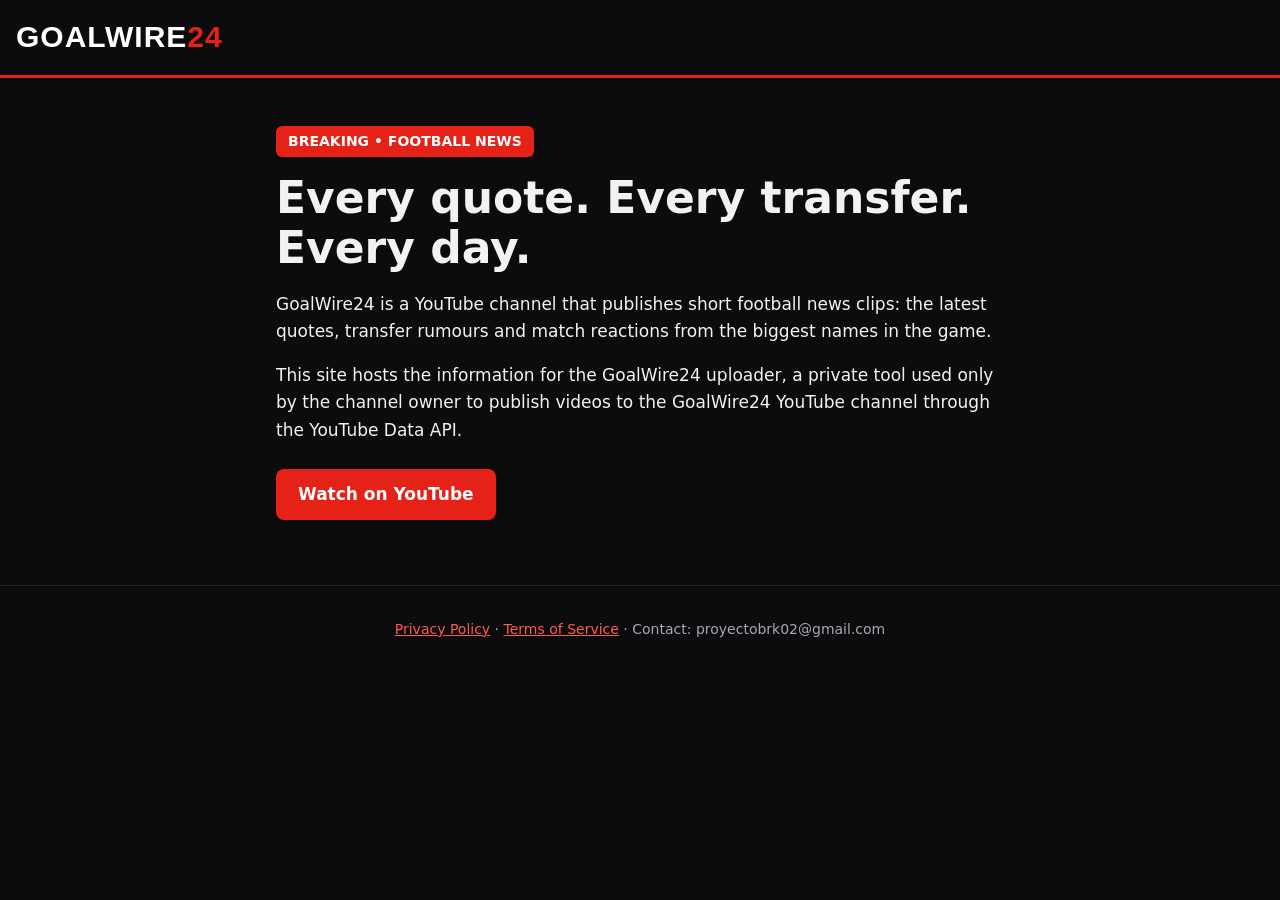
==== index.html @ 16f44ad8 "Add files via upload" ====
<!doctype html>
<html lang="en">
<head>
<meta charset="utf-8">
<meta name="viewport" content="width=device-width, initial-scale=1">
<title>GoalWire24</title>
<link rel="stylesheet" href="style.css">
</head>
<body>
<header><span class="logo">GOALWIRE<b>24</b></span></header>
<main>
  <span class="tag">BREAKING • FOOTBALL NEWS</span>
  <h1>Every quote. Every transfer. Every day.</h1>
  <p>GoalWire24 is a YouTube channel that publishes short football news clips: the latest quotes, transfer rumours and match reactions from the biggest names in the game.</p>
  <p>This site hosts the information for the GoalWire24 uploader, a private tool used only by the channel owner to publish videos to the GoalWire24 YouTube channel through the YouTube Data API.</p>
  <p><a class="btn" href="https://www.youtube.com/@GoalWire24">Watch on YouTube</a></p>
</main>
<footer><a href="privacy.html">Privacy Policy</a> · <a href="terms.html">Terms of Service</a> · Contact: proyectobrk02@gmail.com</footer>
</body>
</html>
---- style.css ----
:root { --red: #e62117; --bg: #0c0c0e; --fg: #f2f2f2; --muted: #a8a8ad; }
* { box-sizing: border-box; }
body { margin: 0; background: var(--bg); color: var(--fg); font: 17px/1.6 system-ui, "Segoe UI", sans-serif; }
a { color: #ff5a4f; }
header { padding: 20px 16px; border-bottom: 3px solid var(--red); }
.logo { font: 900 30px Impact, "Arial Narrow", sans-serif; letter-spacing: 1px; color: #fff; text-decoration: none; }
.logo b { color: var(--red); font-weight: inherit; }
main { max-width: 760px; margin: 0 auto; padding: 48px 16px; }
.tag { display: inline-block; background: var(--red); color: #fff; font-weight: 700; padding: 4px 12px; border-radius: 6px; font-size: 14px; }
h1 { font-size: clamp(28px, 6vw, 44px); line-height: 1.15; margin: 16px 0; }
.doc h1 { font-size: 34px; }
h2 { font-size: 20px; margin-top: 32px; }
p { color: var(--fg); }
em { color: var(--muted); }
.btn { display: inline-block; background: var(--red); color: #fff; text-decoration: none; font-weight: 700; padding: 12px 22px; border-radius: 8px; margin-top: 8px; }
footer { text-align: center; color: var(--muted); padding: 32px 16px; font-size: 14px; border-top: 1px solid #222; }
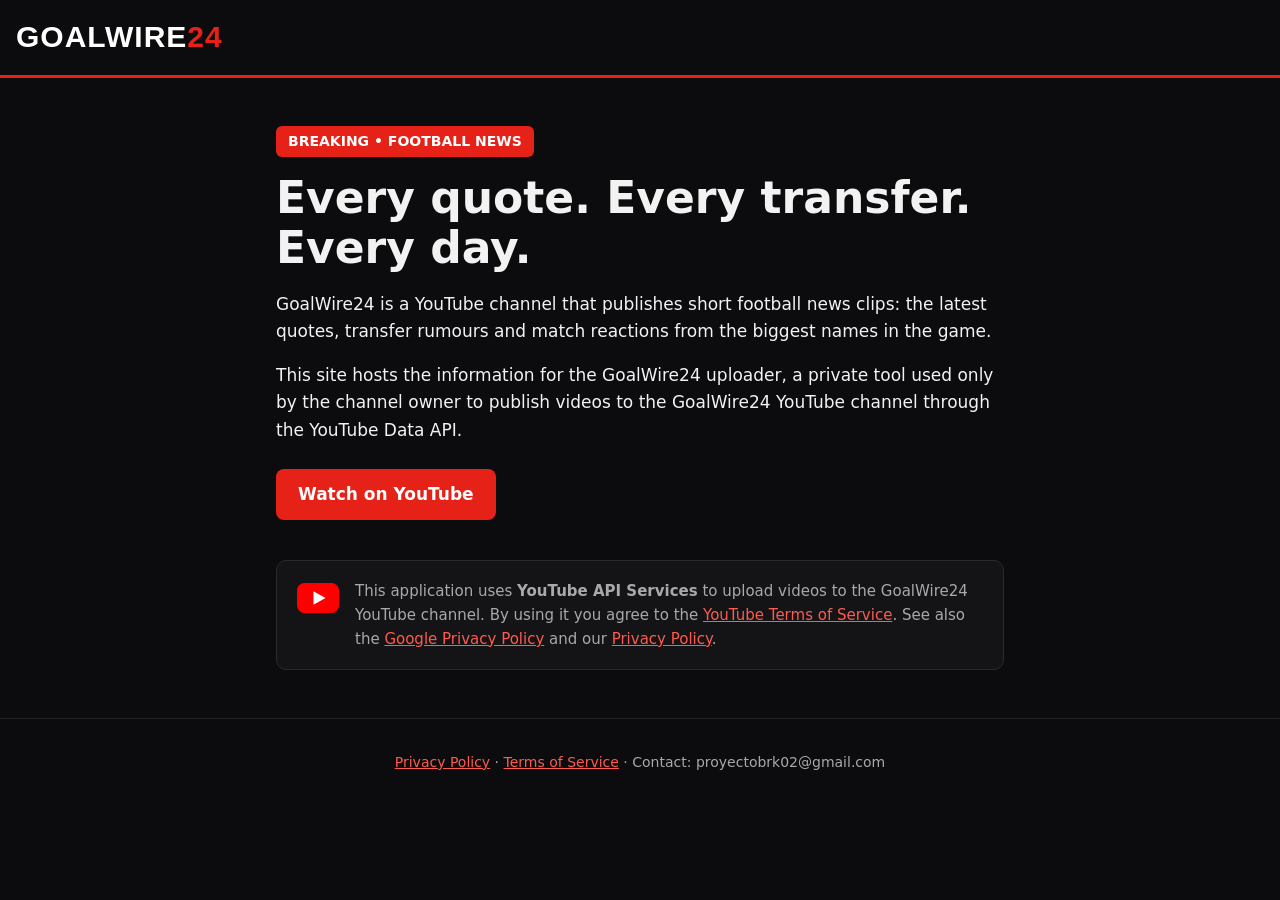
==== commit d47b1dea: "Add files via upload" ====
--- a/index.html
+++ b/index.html
@@ -14,6 +14,12 @@
   <p>GoalWire24 is a YouTube channel that publishes short football news clips: the latest quotes, transfer rumours and match reactions from the biggest names in the game.</p>
   <p>This site hosts the information for the GoalWire24 uploader, a private tool used only by the channel owner to publish videos to the GoalWire24 YouTube channel through the YouTube Data API.</p>
   <p><a class="btn" href="https://www.youtube.com/@GoalWire24">Watch on YouTube</a></p>
+  <div class="yt">
+    <svg viewBox="0 0 28 20" width="42" height="30" aria-hidden="true"><rect width="28" height="20" rx="5" fill="#FF0000"/><path d="M11 5.5v9l8-4.5z" fill="#fff"/></svg>
+    <p>This application uses <strong>YouTube API Services</strong> to upload videos to the GoalWire24 YouTube channel.
+    By using it you agree to the <a href="https://www.youtube.com/t/terms">YouTube Terms of Service</a>.
+    See also the <a href="https://policies.google.com/privacy">Google Privacy Policy</a> and our <a href="privacy.html">Privacy Policy</a>.</p>
+  </div>
 </main>
 <footer><a href="privacy.html">Privacy Policy</a> · <a href="terms.html">Terms of Service</a> · Contact: proyectobrk02@gmail.com</footer>
 </body>
--- a/style.css
+++ b/style.css
@@ -13,4 +13,7 @@
 p { color: var(--fg); }
 em { color: var(--muted); }
 .btn { display: inline-block; background: var(--red); color: #fff; text-decoration: none; font-weight: 700; padding: 12px 22px; border-radius: 8px; margin-top: 8px; }
+.yt { display: flex; gap: 16px; align-items: flex-start; margin-top: 40px; padding: 18px 20px; border: 1px solid #2a2a2e; border-radius: 10px; background: #141417; }
+.yt svg { flex: none; margin-top: 4px; }
+.yt p { margin: 0; color: var(--muted); font-size: 15px; }
 footer { text-align: center; color: var(--muted); padding: 32px 16px; font-size: 14px; border-top: 1px solid #222; }
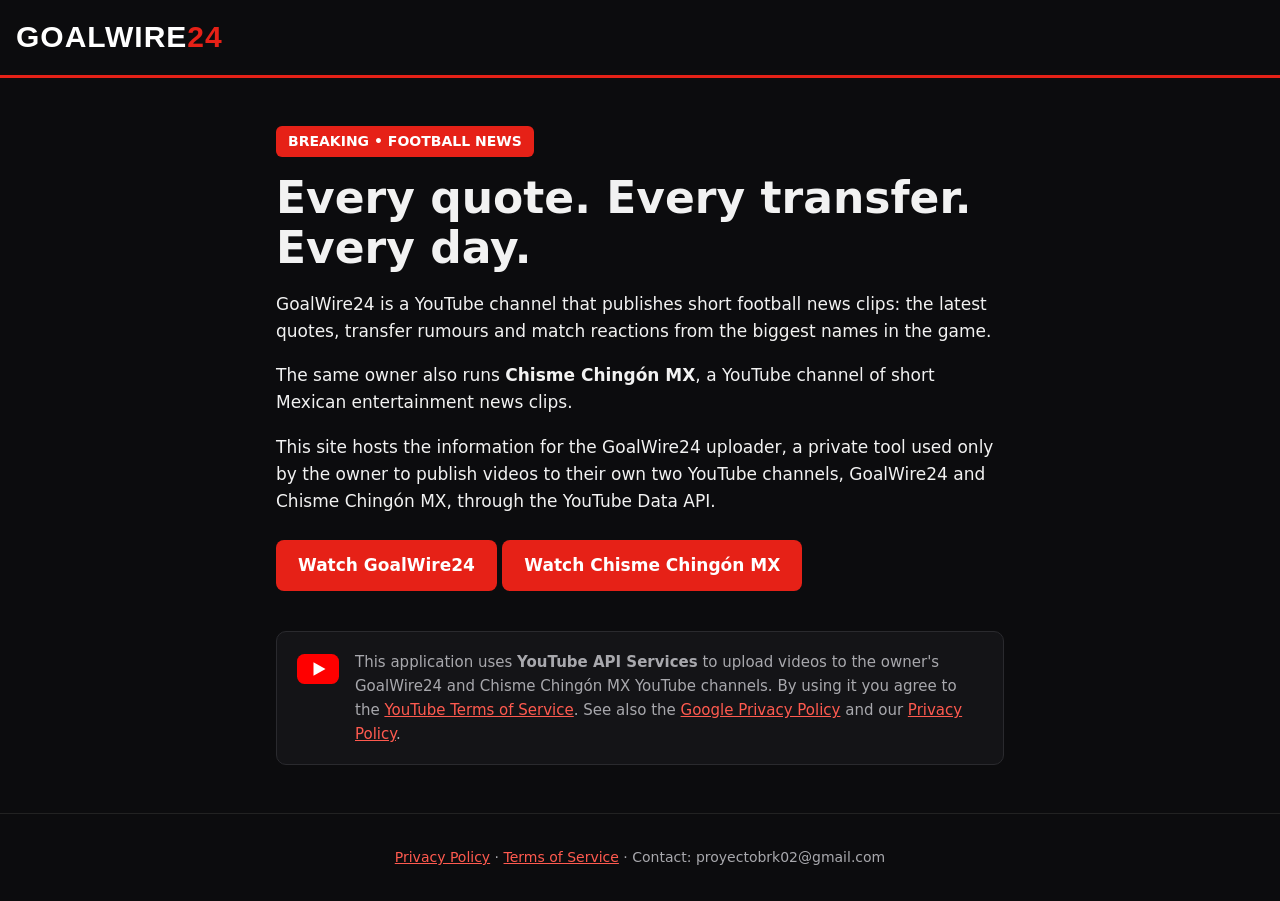
==== commit 6a27b08c: "Mention both owner channels (GoalWire24 and Chisme Chingón MX) and where tokens are stored Co-Author" ====
--- a/index.html
+++ b/index.html
@@ -12,11 +12,12 @@
   <span class="tag">BREAKING • FOOTBALL NEWS</span>
   <h1>Every quote. Every transfer. Every day.</h1>
   <p>GoalWire24 is a YouTube channel that publishes short football news clips: the latest quotes, transfer rumours and match reactions from the biggest names in the game.</p>
-  <p>This site hosts the information for the GoalWire24 uploader, a private tool used only by the channel owner to publish videos to the GoalWire24 YouTube channel through the YouTube Data API.</p>
-  <p><a class="btn" href="https://www.youtube.com/@GoalWire24">Watch on YouTube</a></p>
+  <p>The same owner also runs <strong>Chisme Chingón MX</strong>, a YouTube channel of short Mexican entertainment news clips.</p>
+  <p>This site hosts the information for the GoalWire24 uploader, a private tool used only by the owner to publish videos to their own two YouTube channels, GoalWire24 and Chisme Chingón MX, through the YouTube Data API.</p>
+  <p><a class="btn" href="https://www.youtube.com/@GoalWire24">Watch GoalWire24</a> <a class="btn" href="https://www.youtube.com/@chismechingon">Watch Chisme Chingón MX</a></p>
   <div class="yt">
     <svg viewBox="0 0 28 20" width="42" height="30" aria-hidden="true"><rect width="28" height="20" rx="5" fill="#FF0000"/><path d="M11 5.5v9l8-4.5z" fill="#fff"/></svg>
-    <p>This application uses <strong>YouTube API Services</strong> to upload videos to the GoalWire24 YouTube channel.
+    <p>This application uses <strong>YouTube API Services</strong> to upload videos to the owner's GoalWire24 and Chisme Chingón MX YouTube channels.
     By using it you agree to the <a href="https://www.youtube.com/t/terms">YouTube Terms of Service</a>.
     See also the <a href="https://policies.google.com/privacy">Google Privacy Policy</a> and our <a href="privacy.html">Privacy Policy</a>.</p>
   </div>
